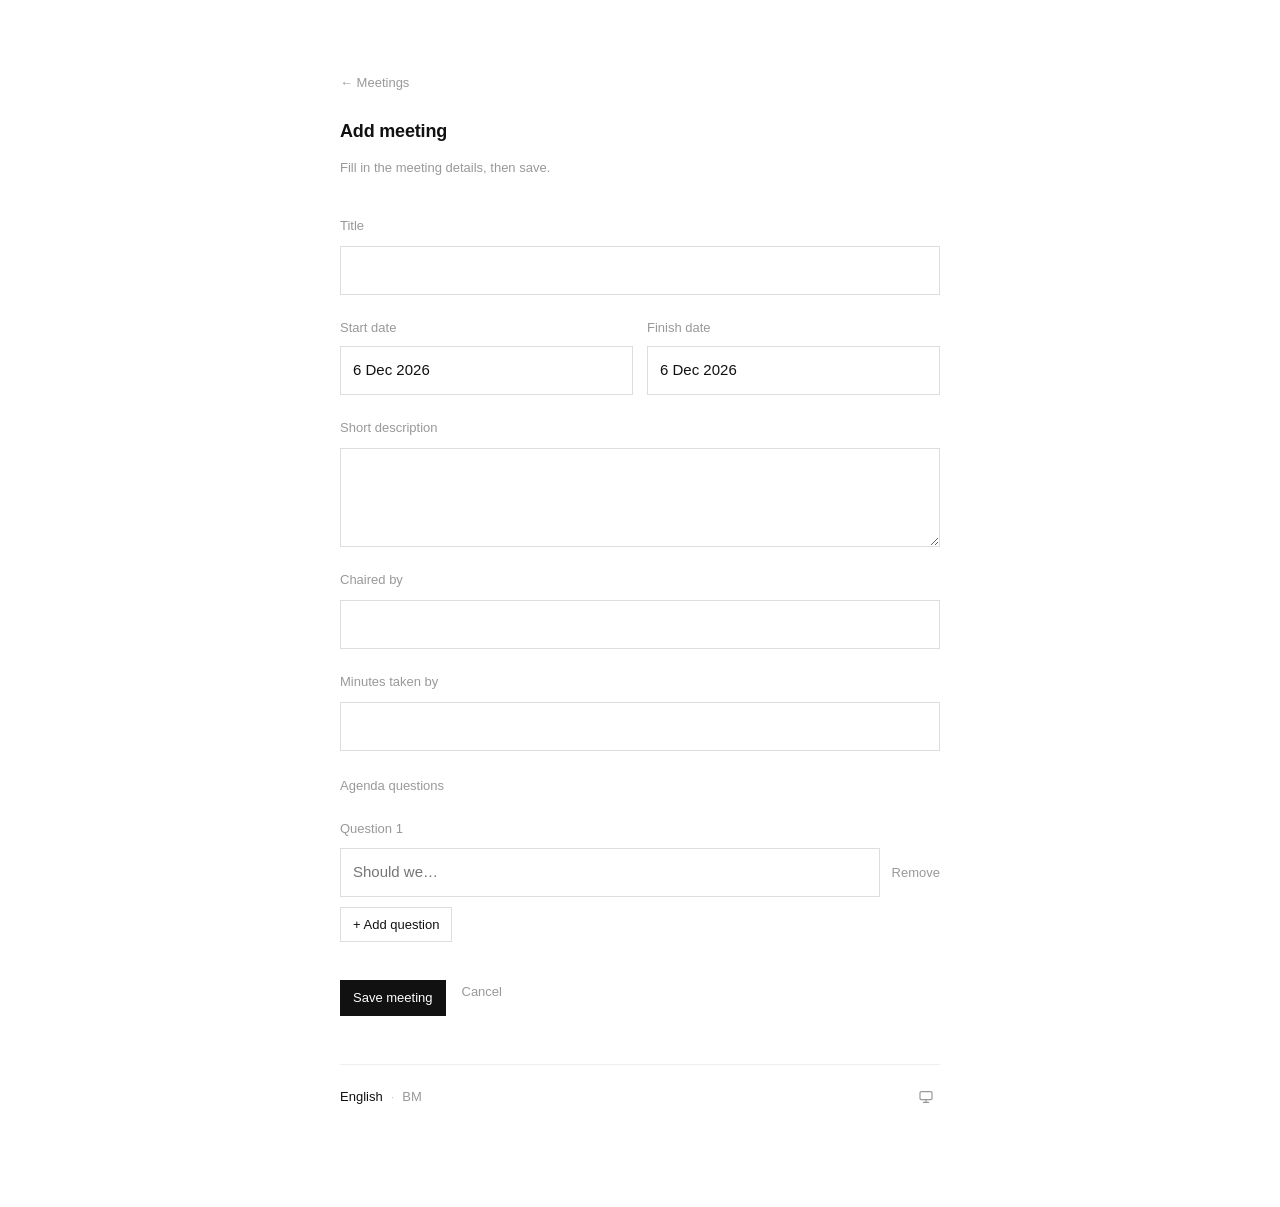
==== admin-meeting.html @ 94fcf9b7 "Move add/edit meeting to a dedicated admin page Admin list stays on admin.html; + and Edit open admi" ====
<!DOCTYPE html>
<html lang="en">

<head>
    <title>Admin · Belia PBB</title>

    <meta charset="UTF-8">
    <meta name="description" content="Belia PBB meeting admin">
    <meta name="author" content="Belia PBB">
    <meta name="viewport" content="width=device-width, initial-scale=1">
    <script>
        (function () {
            var pref = localStorage.getItem("belia-pbb-theme") || "system";
            var dark = pref === "dark" || (pref === "system" && window.matchMedia("(prefers-color-scheme: dark)").matches);
            document.documentElement.dataset.theme = dark ? "dark" : "light";
            document.documentElement.dataset.themePref = pref;
        })();
    </script>
    <link rel="stylesheet" href="index.css">
</head>

<body>
    <main>
        <p class="back"><a href="admin.html" data-i18n="adminBackToList">← Meetings</a></p>
        <h1 id="admin-form-heading" data-i18n="adminAddMeeting">Add meeting</h1>
        <p class="updated" id="admin-form-intro" data-i18n="adminFormIntro">Fill in the meeting details, then save.</p>

        <form id="admin-form" class="admin-form" novalidate>
            <label for="admin-title" data-i18n="adminTitleLabel">Title</label>
            <input id="admin-title" name="title" type="text" required maxlength="120">

            <div class="admin-date-row">
                <div class="admin-date-field">
                    <label for="admin-start-date" data-i18n="adminStartDateLabel">Start date</label>
                    <input id="admin-start-date" name="startDate" type="text" required maxlength="40">
                </div>
                <div class="admin-date-field">
                    <label for="admin-end-date" data-i18n="adminEndDateLabel">Finish date</label>
                    <input id="admin-end-date" name="endDate" type="text" required maxlength="40">
                </div>
            </div>

            <label for="admin-summary" data-i18n="adminSummaryLabel">Short description</label>
            <textarea id="admin-summary" name="summary" rows="3"></textarea>

            <label for="admin-chair" data-i18n="adminChairLabel">Chaired by</label>
            <input id="admin-chair" name="chair" type="text" maxlength="80">

            <label for="admin-minutes-by" data-i18n="adminMinutesByLabel">Minutes taken by</label>
            <input id="admin-minutes-by" name="minutesBy" type="text" maxlength="80">

            <div class="agenda-builder">
                <span class="agenda-builder-label" data-i18n="adminAgendaLabel">Agenda questions</span>
                <div id="admin-questions" class="admin-questions"></div>
                <button type="button" id="admin-add-question" class="secondary-btn" data-i18n="adminAddQuestion">+ Add question</button>
            </div>

            <div class="admin-form-actions">
                <button type="submit" data-i18n="adminSave">Save meeting</button>
                <a href="admin.html" class="text-btn" data-i18n="adminCancelEdit">Cancel</a>
            </div>
        </form>
    </main>

    <footer>
        <div class="footer-row">
            <div class="lang-toggle" role="group" aria-label="Language">
                <button type="button" class="lang-btn" data-lang="en">English</button>
                <span class="lang-sep" aria-hidden="true">·</span>
                <button type="button" class="lang-btn" data-lang="bm">BM</button>
            </div>
            <button type="button" class="theme-switch" data-theme-switch aria-label="Theme">
                <span class="theme-switch-icon" aria-hidden="true"></span>
            </button>
        </div>
    </footer>

    <script src="app.js"></script>
</body>

</html>
---- index.css ----
*,
*::before,
*::after {
    box-sizing: border-box;
}

:root,
html[data-theme="light"] {
    --bg: #ffffff;
    --text: #111111;
    --muted: #999999;
    --border: #eeeeee;
    --border-strong: #dddddd;
    --border-soft: #f0f0f0;
    --placeholder: #bbbbbb;
    --btn-bg: #111111;
    --btn-text: #ffffff;
    --btn-hover: #333333;
    --surface: #ffffff;
    --sep: #cccccc;
    --backdrop: rgba(0, 0, 0, 0.28);
}

html[data-theme="dark"] {
    --bg: #111111;
    --text: #f2f2f2;
    --muted: #888888;
    --border: #2a2a2a;
    --border-strong: #3a3a3a;
    --border-soft: #222222;
    --placeholder: #666666;
    --btn-bg: #f2f2f2;
    --btn-text: #111111;
    --btn-hover: #dddddd;
    --surface: #171717;
    --sep: #555555;
    --backdrop: rgba(0, 0, 0, 0.55);
}

body {
    margin: 0;
    padding: 72px 32px 96px;
    font-family: -apple-system, BlinkMacSystemFont, "Inter", "Helvetica Neue", Helvetica, Arial, sans-serif;
    font-size: 15px;
    line-height: 1.65;
    color: var(--text);
    background: var(--bg);
    -webkit-font-smoothing: antialiased;
}

main {
    max-width: 600px;
    margin: 0 auto;
}

h1 {
    margin: 0 0 10px;
    font-size: 18px;
    font-weight: 600;
    letter-spacing: -0.01em;
}

.attendees-link-row {
    margin: 0 0 10px;
}

.attendees-link {
    padding: 0;
    border: 0;
    background: none;
    font: inherit;
    font-size: 13px;
    color: var(--muted);
    cursor: pointer;
}

.attendees-link:hover {
    color: var(--text);
    text-decoration: underline;
    text-underline-offset: 2px;
}

.updated {
    margin: 0 0 36px;
    font-size: 13px;
    color: var(--muted);
}

.meeting-roles {
    display: grid;
    grid-template-columns: 1fr 1fr;
    gap: 16px 24px;
    margin: -12px 0 28px;
}

.role {
    display: flex;
    flex-direction: column;
    gap: 4px;
    min-width: 0;
}

.role-label {
    font-size: 13px;
    color: var(--muted);
}

.role-value {
    font-size: 15px;
    color: var(--text);
}

.role-input {
    width: 100%;
    padding: 0;
    border: 0;
    border-bottom: 1px solid var(--border);
    background: transparent;
    font: inherit;
    font-size: 15px;
    color: var(--text);
}

.role-input:focus {
    outline: none;
    border-bottom-color: var(--text);
}

.role-input::placeholder {
    color: var(--placeholder);
}

p {
    margin: 0 0 18px;
}

h2 {
    margin: 40px 0 14px;
    font-size: 13px;
    font-weight: 400;
    color: var(--muted);
}

.section-heading {
    display: flex;
    align-items: center;
    gap: 8px;
}

.section-icon {
    display: inline-flex;
    width: 14px;
    height: 14px;
    color: var(--muted);
    flex-shrink: 0;
}

.section-icon svg {
    width: 14px;
    height: 14px;
    display: block;
}

a {
    color: inherit;
    text-decoration: none;
}

a:hover {
    text-decoration: underline;
    text-underline-offset: 2px;
}

.list {
    list-style: none;
    margin: 0;
    padding: 0;
}

.list li {
    display: flex;
    align-items: baseline;
    gap: 16px;
    padding: 16px 0;
    border-bottom: 1px solid var(--border);
}

.list li:first-child {
    border-top: 1px solid var(--border);
}

.list-title {
    flex: 1;
}

.list .meeting-meta {
    margin-left: 12px;
}

.back {
    margin: 0 0 24px;
    font-size: 13px;
    color: var(--muted);
}

.back a {
    color: var(--muted);
}

.back a:hover {
    color: var(--text);
}

.member-bar {
    display: flex;
    align-items: baseline;
    gap: 10px;
    margin: 0 0 18px;
    font-size: 13px;
    color: var(--muted);
}

.text-btn {
    padding: 0;
    border: 0;
    background: none;
    font: inherit;
    font-size: 13px;
    color: var(--muted);
    cursor: pointer;
}

.text-btn:hover {
    color: var(--text);
    text-decoration: underline;
    text-underline-offset: 2px;
}

.name-form {
    display: grid;
    gap: 8px;
    max-width: 320px;
}

.name-form label {
    font-size: 13px;
    color: var(--muted);
}

.name-form input {
    width: 100%;
    padding: 10px 12px;
    border: 1px solid var(--border-strong);
    background: var(--surface);
    font: inherit;
    color: var(--text);
}

.name-form input:focus {
    outline: none;
    border-color: var(--text);
}

.name-form button {
    justify-self: start;
    padding: 6px 12px;
    border: 1px solid var(--btn-bg);
    background: var(--btn-bg);
    font: inherit;
    font-size: 13px;
    color: var(--btn-text);
    cursor: pointer;
}

.name-form button:hover {
    background: var(--btn-hover);
    border-color: var(--btn-hover);
}

.meeting-meta {
    font-size: 13px;
    color: var(--muted);
    white-space: nowrap;
}

.agenda {
    list-style: none;
    margin: 0 0 18px;
    padding: 0;
}

.agenda-item {
    padding: 14px 0;
    border-top: 1px solid var(--border-soft);
}

.agenda-item:last-child {
    border-bottom: 1px solid var(--border-soft);
}

.agenda-question {
    margin: 0 0 10px;
    font-weight: 500;
}

.vote-row {
    display: flex;
    flex-wrap: wrap;
    gap: 8px;
    margin-bottom: 10px;
}

.vote-btn {
    padding: 6px 12px;
    border: 1px solid var(--border-strong);
    background: var(--surface);
    font: inherit;
    font-size: 13px;
    color: var(--text);
    cursor: pointer;
}

.vote-btn:hover {
    border-color: var(--text);
}

.vote-btn.selected {
    border-color: var(--btn-bg);
    background: var(--btn-bg);
    color: var(--btn-text);
}

.vote-btn:disabled {
    opacity: 0.45;
    cursor: default;
}

.vote-counts {
    font-size: 13px;
    color: var(--muted);
    margin: 0 0 6px;
}

.vote-roster {
    font-size: 13px;
    color: var(--muted);
    margin: 0 0 14px;
}

.item-comments {
    margin-top: 4px;
}

.comments-label {
    margin: 0 0 8px;
    font-size: 13px;
    color: var(--muted);
}

.item-comments textarea {
    width: 100%;
    min-height: 64px;
    margin-top: 10px;
    margin-bottom: 8px;
    padding: 10px 12px;
    border: 1px solid var(--border-strong);
    background: var(--surface);
    font: inherit;
    color: var(--text);
    resize: vertical;
}

.item-comments textarea:focus {
    outline: none;
    border-color: var(--text);
}

.item-comments button {
    padding: 6px 12px;
    border: 1px solid var(--btn-bg);
    background: var(--btn-bg);
    font: inherit;
    font-size: 13px;
    color: var(--btn-text);
    cursor: pointer;
}

.item-comments button:hover {
    background: var(--btn-hover);
    border-color: var(--btn-hover);
}

.notes {
    margin-top: 0;
}

.notes textarea {
    width: 100%;
    min-height: 72px;
    margin-bottom: 8px;
    padding: 10px 12px;
    border: 1px solid var(--border-strong);
    background: var(--surface);
    font: inherit;
    color: var(--text);
    resize: vertical;
}

.notes textarea:focus {
    outline: none;
    border-color: var(--text);
}

.notes button {
    padding: 6px 12px;
    border: 1px solid var(--btn-bg);
    background: var(--btn-bg);
    font: inherit;
    font-size: 13px;
    color: var(--btn-text);
    cursor: pointer;
}

.notes button:hover {
    background: var(--btn-hover);
    border-color: var(--btn-hover);
}

.note-list {
    list-style: none;
    margin: 12px 0 0;
    padding: 0;
}

.note-list li {
    padding: 10px 0;
    border-top: 1px solid var(--border-soft);
    font-size: 14px;
}

.note-list li.note-empty {
    color: var(--muted);
    border-top: none;
    padding-top: 0;
}

.note-meta {
    display: block;
    margin-top: 4px;
    font-size: 12px;
    color: var(--muted);
}

.discussion-action {
    margin: 28px 0 0;
}

.primary-link {
    display: inline-block;
    padding: 6px 12px;
    border: 1px solid var(--btn-bg);
    background: var(--btn-bg);
    font-size: 13px;
    color: var(--btn-text);
    text-decoration: none;
}

.primary-link:hover {
    background: var(--btn-hover);
    border-color: var(--btn-hover);
    text-decoration: none;
}

.minutes-body p {
    margin: 0 0 18px;
}

.minutes-body p:last-child {
    margin-bottom: 0;
}

.empty {
    margin: 0;
    padding: 16px 0;
    color: var(--muted);
    border-top: 1px solid var(--border);
    border-bottom: 1px solid var(--border);
}

.admin-form {
    display: grid;
    gap: 10px;
    margin-bottom: 12px;
}

.admin-section-head {
    display: flex;
    align-items: baseline;
    gap: 12px;
    margin-top: 8px;
    margin-bottom: 6px;
}

.admin-section-head h2 {
    margin: 0;
}

.admin-add-btn {
    display: inline-flex;
    align-items: center;
    justify-content: center;
    padding: 0 2px;
    border: 0;
    background: transparent;
    font: inherit;
    font-size: 22px;
    line-height: 1;
    color: var(--muted);
    text-decoration: none;
    cursor: pointer;
}

.admin-add-btn:hover {
    color: var(--text);
}

.admin-form-actions .text-btn {
    text-decoration: none;
}

.admin-form-actions a.text-btn:hover {
    text-decoration: underline;
    text-underline-offset: 2px;
}

.admin-meeting-actions a.text-btn {
    text-decoration: none;
}

.admin-meeting-actions a.text-btn:hover {
    text-decoration: underline;
    text-underline-offset: 2px;
}

.admin-composer {
    margin: 16px 0 28px;
}

.admin-composer h2 {
    margin-top: 0;
    margin-bottom: 16px;
}

.admin-form label {
    margin-top: 12px;
    font-size: 13px;
    color: var(--muted);
}

.admin-form > label:first-child {
    margin-top: 0;
}

.admin-date-row {
    display: grid;
    grid-template-columns: 1fr 1fr;
    gap: 14px;
    margin-top: 12px;
}

.admin-date-field {
    display: grid;
    gap: 8px;
}

.admin-date-field label {
    margin-top: 0;
}

.admin-form input,
.admin-form select,
.admin-form textarea {
    width: 100%;
    padding: 11px 12px;
    border: 1px solid var(--border-strong);
    background: var(--surface);
    font: inherit;
    color: var(--text);
}

.admin-form input:focus,
.admin-form select:focus,
.admin-form textarea:focus {
    outline: none;
    border-color: var(--text);
}

.admin-form textarea {
    resize: vertical;
}

.admin-form button[type="submit"] {
    justify-self: start;
    margin-top: 12px;
    padding: 6px 12px;
    border: 1px solid var(--btn-bg);
    background: var(--btn-bg);
    font: inherit;
    font-size: 13px;
    color: var(--btn-text);
    cursor: pointer;
}

.admin-form button[type="submit"]:hover {
    background: var(--btn-hover);
    border-color: var(--btn-hover);
}

.field-hint {
    margin: 0;
    font-size: 13px;
    color: var(--muted);
}

.agenda-builder {
    display: grid;
    gap: 10px;
    margin-top: 14px;
}

.agenda-builder-label {
    font-size: 13px;
    color: var(--muted);
}

.admin-questions {
    display: grid;
    gap: 12px;
}

.admin-question-row {
    display: grid;
    grid-template-columns: 1fr auto;
    grid-template-areas:
        "label label"
        "input remove";
    gap: 8px 12px;
    align-items: center;
}

.admin-question-label {
    grid-area: label;
    margin: 0;
    font-size: 13px;
    color: var(--muted);
}

.admin-question-input {
    grid-area: input;
    width: 100%;
    padding: 10px 12px;
    border: 1px solid var(--border-strong);
    background: var(--surface);
    font: inherit;
    color: var(--text);
}

.admin-question-row .text-btn {
    grid-area: remove;
}

.admin-form-actions {
    display: flex;
    align-items: center;
    gap: 16px;
    margin-top: 16px;
}

.admin-meeting-actions {
    display: flex;
    gap: 18px;
    flex-shrink: 0;
}

.admin-question-input:focus {
    outline: none;
    border-color: var(--text);
}

.secondary-btn {
    justify-self: start;
    padding: 6px 12px;
    border: 1px solid var(--border-strong);
    background: transparent;
    font: inherit;
    font-size: 13px;
    color: var(--text);
    cursor: pointer;
}

.secondary-btn:hover {
    border-color: var(--text);
}

.admin-notice {
    margin: 14px 0 8px;
    font-size: 13px;
    color: var(--muted);
}

footer {
    max-width: 600px;
    margin: 48px auto 0;
    padding-top: 18px;
    border-top: 1px solid var(--border);
}

.footer-row {
    display: flex;
    align-items: center;
    justify-content: space-between;
    gap: 16px;
    flex-wrap: wrap;
}

.attendees-dialog {
    width: min(92vw, 420px);
    margin: auto;
    padding: 24px;
    border: 1px solid var(--border);
    background: var(--surface);
    color: var(--text);
    font: inherit;
}

.attendees-dialog::backdrop {
    background: var(--backdrop);
}

.attendees-dialog-header {
    display: flex;
    align-items: baseline;
    justify-content: space-between;
    gap: 12px;
    margin-bottom: 6px;
}

.attendees-dialog-header h2 {
    margin: 0;
    font-size: 15px;
    font-weight: 600;
    color: var(--text);
}

.attendees-dialog-hint {
    margin: 0 0 16px;
    font-size: 13px;
    color: var(--muted);
}

.attendees-dialog .list {
    margin: 0;
}

.attendees-dialog .list li.empty-item {
    display: block;
    color: var(--muted);
    border-top: 1px solid var(--border);
    border-bottom: 1px solid var(--border);
}

.lang-toggle {
    display: flex;
    align-items: center;
    gap: 8px;
    font-size: 13px;
    color: var(--muted);
}

.lang-btn {
    padding: 0;
    border: 0;
    background: none;
    font: inherit;
    font-size: 13px;
    color: var(--muted);
    cursor: pointer;
}

.lang-btn:hover {
    color: var(--text);
    text-decoration: underline;
    text-underline-offset: 2px;
}

.lang-btn.active {
    color: var(--text);
    cursor: default;
}

.lang-btn.active:hover {
    text-decoration: none;
}

.lang-sep {
    color: var(--sep);
}

.theme-switch {
    display: inline-flex;
    align-items: center;
    justify-content: center;
    width: 28px;
    height: 28px;
    padding: 0;
    border: 0;
    background: none;
    color: var(--muted);
    cursor: pointer;
}

.theme-switch:hover {
    color: var(--text);
}

.theme-switch-icon {
    display: inline-flex;
    width: 16px;
    height: 16px;
}

.theme-switch-icon svg {
    width: 16px;
    height: 16px;
    display: block;
}

@media (max-width: 640px) {
    body {
        padding: 48px 24px 72px;
    }

    .list li {
        flex-direction: column;
        gap: 4px;
    }

    .list .meeting-meta {
        margin-left: 0;
    }

    .admin-date-row {
        grid-template-columns: 1fr;
    }

    .meeting-roles {
        grid-template-columns: 1fr;
        gap: 14px;
    }
}
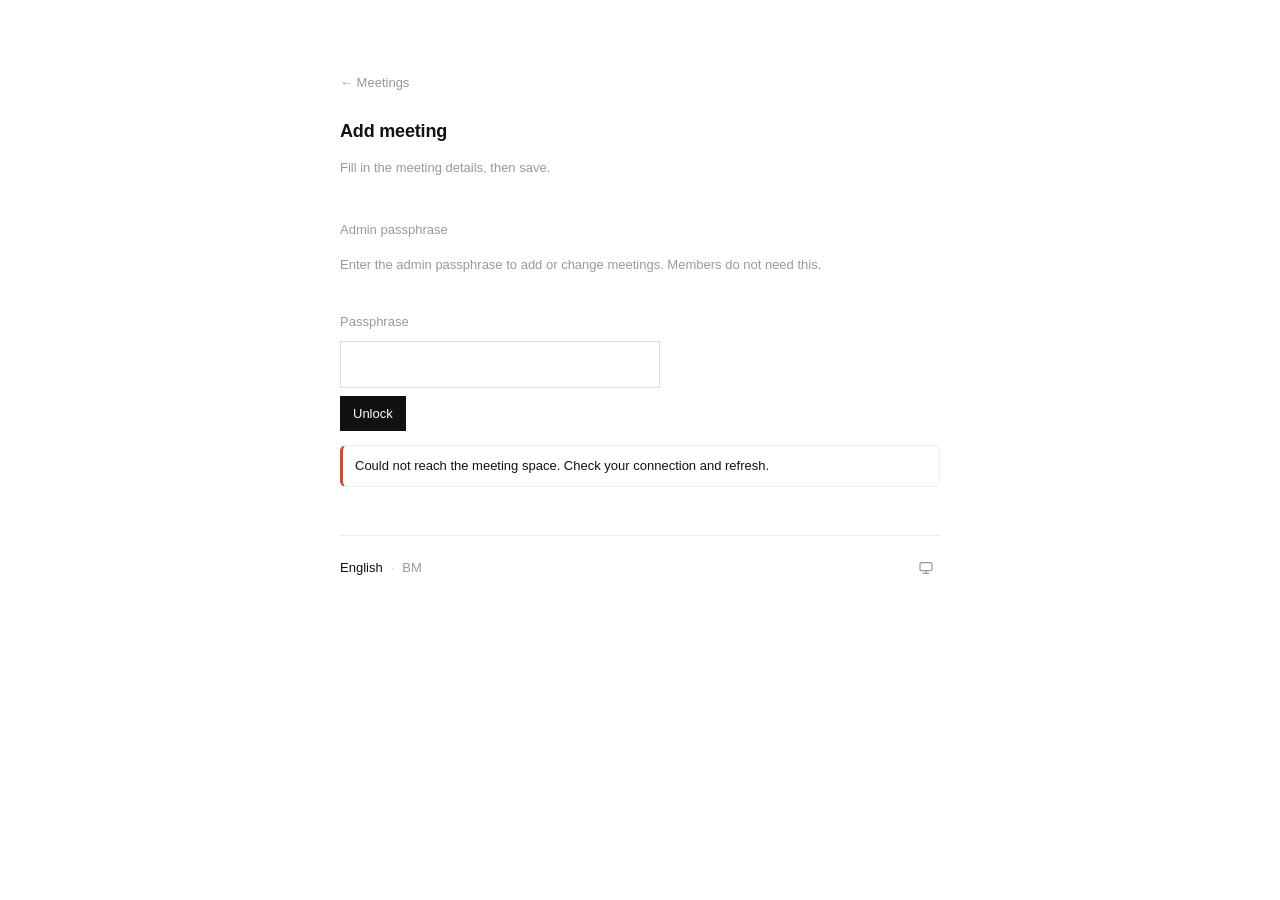
==== commit cc5d36b9: "Read and write meetings from the shared database Replaces the localStorage backend with calls to the" ====
--- a/admin-meeting.html
+++ b/admin-meeting.html
@@ -25,6 +25,20 @@
         <h1 id="admin-form-heading" data-i18n="adminAddMeeting">Add meeting</h1>
         <p class="updated" id="admin-form-intro" data-i18n="adminFormIntro">Fill in the meeting details, then save.</p>
 
+        <section id="admin-lock" class="name-gate" hidden>
+            <h2 data-i18n="adminLockTitle">Admin passphrase</h2>
+            <p class="updated" data-i18n="adminLockHint">Enter the admin passphrase to add or change
+                meetings. Members do not need this.</p>
+            <form id="admin-lock-form" class="name-form" novalidate>
+                <label for="admin-pass" data-i18n="adminLockLabel">Passphrase</label>
+                <input id="admin-pass" name="passphrase" type="password" autocomplete="current-password"
+                    required>
+                <button type="submit" data-i18n="adminUnlock">Unlock</button>
+            </form>
+        </section>
+
+        <p class="admin-error" data-error hidden></p>
+
         <form id="admin-form" class="admin-form" novalidate>
             <label for="admin-title" data-i18n="adminTitleLabel">Title</label>
             <input id="admin-title" name="title" type="text" required maxlength="120">
@@ -48,6 +62,19 @@
 
             <label for="admin-minutes-by" data-i18n="adminMinutesByLabel">Minutes taken by</label>
             <input id="admin-minutes-by" name="minutesBy" type="text" maxlength="80">
+
+            <div id="admin-status-field" class="admin-status-field" hidden>
+                <label for="admin-status" data-i18n="adminStatusLabel">Status</label>
+                <select id="admin-status" name="status">
+                    <option value="active">Active</option>
+                    <option value="closed">Closed</option>
+                </select>
+            </div>
+
+            <div id="admin-minutes-field" class="admin-minutes-field" hidden>
+                <label for="admin-minutes" data-i18n="adminMinutesLabel">Summary</label>
+                <textarea id="admin-minutes" name="minutes" rows="5" maxlength="4000"></textarea>
+            </div>
 
             <div class="agenda-builder">
                 <span class="agenda-builder-label" data-i18n="adminAgendaLabel">Agenda questions</span>
--- a/index.css
+++ b/index.css
@@ -2,6 +2,13 @@
 *::before,
 *::after {
     box-sizing: border-box;
+}
+
+/* The `hidden` attribute is only display:none in the browser's own stylesheet,
+   so any class that sets `display` silently overrides it. The app hides things
+   with `hidden` in a dozen places; make it mean what it says. */
+[hidden] {
+    display: none !important;
 }
 
 :root,
@@ -479,6 +486,24 @@
     margin-bottom: 0;
 }
 
+.admin-minutes-field,
+.admin-status-field {
+    display: grid;
+    gap: 8px;
+}
+
+.admin-minutes-field[hidden],
+.admin-status-field[hidden] {
+    display: none;
+}
+
+.admin-minutes-field label,
+.admin-status-field label {
+    margin-top: 12px;
+    font-size: 13px;
+    color: var(--muted);
+}
+
 .empty {
     margin: 0;
     padding: 16px 0;
@@ -706,6 +731,20 @@
     margin: 14px 0 8px;
     font-size: 13px;
     color: var(--muted);
+}
+
+/* Shown when a write is rejected or the database cannot be reached. Muted
+   rather than alarming, but distinct enough not to read as ordinary copy. */
+.admin-error {
+    margin: 14px 0 8px;
+    padding: 10px 12px;
+    font-size: 13px;
+    line-height: 1.5;
+    color: var(--text);
+    border: 1px solid var(--border);
+    border-left: 3px solid #c0503c;
+    border-radius: 6px;
+    background: var(--card, transparent);
 }
 
 footer {
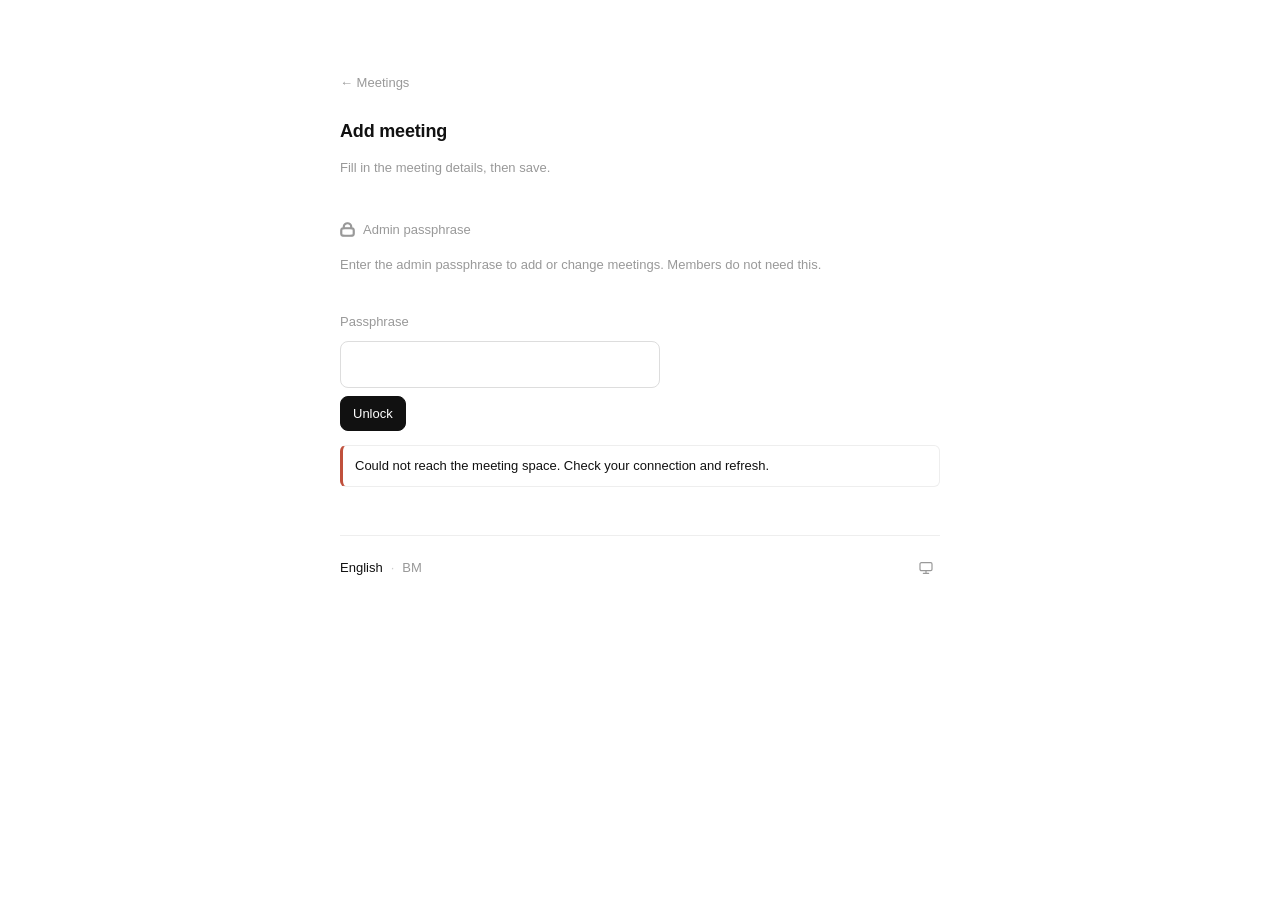
==== commit dddaabc8: "Give the app a motion and icon system Three durations and three easing curves as tokens, so anything" ====
--- a/admin-meeting.html
+++ b/admin-meeting.html
@@ -26,7 +26,7 @@
         <p class="updated" id="admin-form-intro" data-i18n="adminFormIntro">Fill in the meeting details, then save.</p>
 
         <section id="admin-lock" class="name-gate" hidden>
-            <h2 data-i18n="adminLockTitle">Admin passphrase</h2>
+            <h2 class="lock-heading"><span class="lock-icon" aria-hidden="true"></span><span data-i18n="adminLockTitle">Admin passphrase</span></h2>
             <p class="updated" data-i18n="adminLockHint">Enter the admin passphrase to add or change
                 meetings. Members do not need this.</p>
             <form id="admin-lock-form" class="name-form" novalidate>
@@ -102,6 +102,7 @@
         </div>
     </footer>
 
+    <script src="icons.js"></script>
     <script src="app.js"></script>
 </body>
 
--- a/index.css
+++ b/index.css
@@ -44,6 +44,35 @@
     --backdrop: rgba(0, 0, 0, 0.55);
 }
 
+/* Motion
+ *
+ * Three durations and three curves, so movement across the app feels like one
+ * hand made it. `--ease-out` decelerates hard, which is what makes something
+ * arriving on screen feel placed rather than thrown. `--ease-spring` overshoots
+ * slightly and is reserved for direct manipulation — pressing a button — where
+ * a little bounce reads as responsiveness rather than decoration. */
+:root {
+    --dur-fast: 130ms;
+    --dur-base: 220ms;
+    --dur-slow: 340ms;
+    --ease-out: cubic-bezier(0.22, 1, 0.36, 1);
+    --ease-in-out: cubic-bezier(0.65, 0, 0.35, 1);
+    --ease-spring: cubic-bezier(0.34, 1.4, 0.64, 1);
+}
+
+/* Motion is a preference, not a given. Anything here that moves is decoration
+ * on top of a layout that already works, so it can all be switched off. */
+@media (prefers-reduced-motion: reduce) {
+    *,
+    *::before,
+    *::after {
+        animation-duration: 0.01ms !important;
+        animation-iteration-count: 1 !important;
+        transition-duration: 0.01ms !important;
+        scroll-behavior: auto !important;
+    }
+}
+
 body {
     margin: 0;
     padding: 72px 32px 96px;
@@ -67,6 +96,22 @@
     letter-spacing: -0.01em;
 }
 
+/* Title and the attendees link share a line. Baseline alignment keeps the small
+   link sitting on the title's baseline rather than floating mid-cap-height, and
+   wrapping lets a long meeting name push the link onto its own line on a phone
+   instead of squashing it. */
+.title-row {
+    display: flex;
+    flex-wrap: wrap;
+    align-items: baseline;
+    gap: 4px 10px;
+    margin: 0 0 10px;
+}
+
+.title-row h1 {
+    margin: 0;
+}
+
 .attendees-link-row {
     margin: 0 0 10px;
 }
@@ -305,9 +350,14 @@
     border-bottom: 1px solid var(--border-soft);
 }
 
+/* One question per screen means it is the subject of the page, not a list item.
+   Size it accordingly. */
 .agenda-question {
-    margin: 0 0 10px;
+    margin: 0 0 18px;
+    font-size: 17px;
     font-weight: 500;
+    line-height: 1.45;
+    letter-spacing: -0.01em;
 }
 
 .vote-row {
@@ -317,18 +367,38 @@
     margin-bottom: 10px;
 }
 
+/* Voting is the one thing every member does, so it gets a comfortable target
+   and a state change you can feel rather than an easter egg. */
 .vote-btn {
-    padding: 6px 12px;
+    min-width: 84px;
+    padding: 9px 16px;
     border: 1px solid var(--border-strong);
+    border-radius: 8px;
     background: var(--surface);
     font: inherit;
     font-size: 13px;
     color: var(--text);
     cursor: pointer;
-}
-
-.vote-btn:hover {
+    transition:
+        border-color var(--dur-fast) var(--ease-out),
+        background-color var(--dur-fast) var(--ease-out),
+        color var(--dur-fast) var(--ease-out),
+        transform var(--dur-fast) var(--ease-spring);
+}
+
+.vote-btn:hover:not(:disabled) {
     border-color: var(--text);
+}
+
+/* Settles back under the finger. Only on press, where it reads as the button
+   responding rather than the page moving on its own. */
+.vote-btn:active:not(:disabled) {
+    transform: scale(0.96);
+}
+
+.vote-btn:focus-visible {
+    outline: 2px solid var(--text);
+    outline-offset: 2px;
 }
 
 .vote-btn.selected {
@@ -348,10 +418,87 @@
     margin: 0 0 6px;
 }
 
-.vote-roster {
-    font-size: 13px;
-    color: var(--muted);
+/* The tally and the button that reveals who voted, on one line. */
+.vote-counts-row {
+    display: flex;
+    align-items: center;
+    gap: 6px;
     margin: 0 0 14px;
+}
+
+.vote-counts-row .vote-counts {
+    margin: 0;
+}
+
+.vote-help {
+    display: inline-flex;
+    align-items: center;
+    justify-content: center;
+    width: 26px;
+    height: 26px;
+    padding: 0;
+    border: 0;
+    border-radius: 6px;
+    background: transparent;
+    color: var(--muted);
+    cursor: pointer;
+    transition:
+        color var(--dur-fast) var(--ease-out),
+        background-color var(--dur-fast) var(--ease-out),
+        transform var(--dur-fast) var(--ease-spring);
+}
+
+.vote-help svg {
+    display: block;
+}
+
+.vote-help:hover {
+    color: var(--text);
+    background: var(--border-soft);
+}
+
+.vote-help:active {
+    transform: scale(0.9);
+}
+
+.vote-help:focus-visible {
+    outline: 2px solid var(--text);
+    outline-offset: 2px;
+}
+
+/* Breakdown inside the dialog: each choice is its own block with a count, so
+   the shape of the vote is readable before any name is. */
+.vote-group + .vote-group {
+    margin-top: 20px;
+}
+
+.vote-group-label {
+    display: flex;
+    align-items: baseline;
+    gap: 8px;
+    margin: 0 0 8px;
+    font-size: 13px;
+    color: var(--muted);
+}
+
+.vote-group-label span {
+    color: var(--text);
+    font-variant-numeric: tabular-nums;
+}
+
+.vote-group-names {
+    list-style: none;
+    margin: 0;
+    padding: 0;
+}
+
+.vote-group-names li {
+    padding: 7px 0;
+    border-bottom: 1px solid var(--border-soft);
+}
+
+.vote-group-names li:first-child {
+    border-top: 1px solid var(--border-soft);
 }
 
 .item-comments {
@@ -364,17 +511,57 @@
     color: var(--muted);
 }
 
+.comment-composer {
+    position: relative;
+    margin-top: 10px;
+    margin-bottom: 8px;
+}
+
 .item-comments textarea {
+    display: block;
     width: 100%;
     min-height: 64px;
-    margin-top: 10px;
-    margin-bottom: 8px;
-    padding: 10px 12px;
+    max-height: 240px;
+    /* Room on the right so the last line never runs under the send button. */
+    padding: 10px 52px 10px 12px;
     border: 1px solid var(--border-strong);
     background: var(--surface);
     font: inherit;
     color: var(--text);
-    resize: vertical;
+    resize: none;
+    overflow-y: auto;
+}
+
+.comment-send {
+    position: absolute;
+    right: 8px;
+    bottom: 8px;
+    display: inline-flex;
+    align-items: center;
+    justify-content: center;
+    width: 32px;
+    height: 32px;
+    padding: 0;
+    border: 0;
+    border-radius: 50%;
+    background: var(--text);
+    color: var(--bg);
+    cursor: pointer;
+    transition: opacity 0.15s ease;
+}
+
+.comment-send svg {
+    width: 18px;
+    height: 18px;
+}
+
+.comment-send:hover:not(:disabled) {
+    opacity: 0.85;
+}
+
+.comment-send:disabled {
+    opacity: 0.3;
+    cursor: default;
 }
 
 .item-comments textarea:focus {
@@ -712,6 +899,151 @@
     border-color: var(--text);
 }
 
+.question-progress {
+    margin: 0 0 14px;
+    font-size: 13px;
+    color: var(--muted);
+    font-variant-numeric: tabular-nums;
+}
+
+/* Moving between questions travels in the direction you asked for: Next brings
+   the new question in from the right, Previous from the left. Without it the
+   question simply swaps and it is easy to lose track of where you are in the
+   agenda — the movement is what says "forward" rather than "something changed".
+   Small distance and a hard deceleration, so it registers without being a show. */
+@keyframes question-in-forward {
+    from {
+        opacity: 0;
+        transform: translate3d(16px, 0, 0);
+    }
+    to {
+        opacity: 1;
+        transform: translate3d(0, 0, 0);
+    }
+}
+
+@keyframes question-in-back {
+    from {
+        opacity: 0;
+        transform: translate3d(-16px, 0, 0);
+    }
+    to {
+        opacity: 1;
+        transform: translate3d(0, 0, 0);
+    }
+}
+
+[data-enter="forward"] .agenda-item {
+    animation: question-in-forward var(--dur-base) var(--ease-out) both;
+}
+
+[data-enter="back"] .agenda-item {
+    animation: question-in-back var(--dur-base) var(--ease-out) both;
+}
+
+/* The progress line changes with the question, so it moves with it. Slightly
+   ahead of the question itself, which reads as one thing arriving, not two. */
+[data-progress-enter] {
+    animation: question-in-forward var(--dur-fast) var(--ease-out) both;
+}
+
+.question-nav {
+    display: flex;
+    gap: 10px;
+    align-items: center;
+    justify-content: space-between;
+    margin-top: 26px;
+    padding-top: 18px;
+    border-top: 1px solid var(--border);
+}
+
+/* Buttons that carry an icon: the label and the glyph sit on one optical line
+   and the icon nudges in the direction of travel on hover, which previews what
+   the button is about to do. */
+.nav-btn {
+    display: inline-flex;
+    align-items: center;
+    gap: 6px;
+    padding: 8px 14px;
+    border: 1px solid var(--border-strong);
+    border-radius: 8px;
+    background: transparent;
+    font: inherit;
+    font-size: 13px;
+    color: var(--text);
+    cursor: pointer;
+    transition:
+        border-color var(--dur-fast) var(--ease-out),
+        transform var(--dur-fast) var(--ease-spring);
+}
+
+.nav-btn:hover {
+    border-color: var(--text);
+}
+
+.nav-btn:active {
+    transform: scale(0.97);
+}
+
+.nav-btn:focus-visible {
+    outline: 2px solid var(--text);
+    outline-offset: 2px;
+}
+
+.nav-btn svg {
+    display: block;
+    transition: transform var(--dur-base) var(--ease-out);
+}
+
+.nav-btn-next:hover svg {
+    transform: translateX(2px);
+}
+
+.nav-btn-prev:hover svg {
+    transform: translateX(-2px);
+}
+
+/* With no Previous button, the single forward button would otherwise stretch
+   under space-between; push it to the right so it stays put between questions. */
+.question-nav > :only-child {
+    margin-left: auto;
+}
+
+.submit-btn {
+    display: inline-flex;
+    align-items: center;
+    gap: 6px;
+    padding: 9px 18px;
+    border: 1px solid var(--btn-bg);
+    border-radius: 8px;
+    background: var(--btn-bg);
+    font: inherit;
+    font-size: 13px;
+    color: var(--btn-text);
+    cursor: pointer;
+    transition:
+        background-color var(--dur-fast) var(--ease-out),
+        transform var(--dur-fast) var(--ease-spring);
+}
+
+.submit-btn svg {
+    display: block;
+}
+
+.submit-btn:hover {
+    background: var(--btn-hover);
+    border-color: var(--btn-hover);
+}
+
+.submit-btn:active {
+    transform: scale(0.97);
+}
+
+.submit-btn:focus-visible {
+    outline: 2px solid var(--text);
+    outline-offset: 2px;
+}
+
 .secondary-btn {
     justify-self: start;
     padding: 6px 12px;
@@ -764,16 +1096,47 @@
 
 .attendees-dialog {
     width: min(92vw, 420px);
+    max-height: min(80vh, 620px);
     margin: auto;
     padding: 24px;
     border: 1px solid var(--border);
+    border-radius: 14px;
     background: var(--surface);
     color: var(--text);
     font: inherit;
+    overflow-y: auto;
+}
+
+/* A dialog that appears instantly reads as a glitch; one that rises slightly
+   reads as a layer coming forward. Short, because it sits between the member
+   and what they were doing. */
+.attendees-dialog[open] {
+    animation: dialog-in var(--dur-base) var(--ease-out) both;
+}
+
+@keyframes dialog-in {
+    from {
+        opacity: 0;
+        transform: translate3d(0, 8px, 0) scale(0.98);
+    }
+    to {
+        opacity: 1;
+        transform: translate3d(0, 0, 0) scale(1);
+    }
 }
 
 .attendees-dialog::backdrop {
     background: var(--backdrop);
+    animation: backdrop-in var(--dur-base) var(--ease-out) both;
+}
+
+@keyframes backdrop-in {
+    from {
+        opacity: 0;
+    }
+    to {
+        opacity: 1;
+    }
 }
 
 .attendees-dialog-header {
@@ -897,3 +1260,164 @@
         gap: 14px;
     }
 }
+
+/* ---------------------------------------------------------------------------
+ * Icons and entrances
+ * ------------------------------------------------------------------------- */
+
+.attendees-link {
+    display: inline-flex;
+    align-items: center;
+    gap: 5px;
+    transition: color var(--dur-fast) var(--ease-out);
+}
+
+.attendees-icon {
+    display: inline-flex;
+    align-items: center;
+}
+
+.attendees-icon svg {
+    display: block;
+}
+
+.attendees-link:hover {
+    text-decoration: none;
+}
+
+.attendees-link:hover .attendees-icon {
+    color: var(--text);
+}
+
+/* Admin actions are icon-only, so the hit area has to be built rather than
+   inherited from the text. 32px keeps them thumb-sized on a phone. */
+.icon-btn {
+    display: inline-flex;
+    align-items: center;
+    justify-content: center;
+    width: 32px;
+    height: 32px;
+    padding: 0;
+    border: 0;
+    border-radius: 8px;
+    background: transparent;
+    color: var(--muted);
+    cursor: pointer;
+    transition:
+        color var(--dur-fast) var(--ease-out),
+        background-color var(--dur-fast) var(--ease-out);
+}
+
+.icon-btn svg {
+    display: block;
+}
+
+.icon-btn:hover {
+    color: var(--text);
+    background: var(--border-soft);
+    text-decoration: none;
+}
+
+.icon-btn:focus-visible {
+    outline: 2px solid var(--text);
+    outline-offset: 2px;
+}
+
+/* Delete only turns red on approach. Red at rest would make the whole admin
+   list feel alarming when nothing is wrong. */
+.icon-btn-danger:hover {
+    color: #c0503c;
+}
+
+.admin-add-btn {
+    border-radius: 8px;
+    transition:
+        color var(--dur-fast) var(--ease-out),
+        background-color var(--dur-fast) var(--ease-out),
+        transform var(--dur-fast) var(--ease-spring);
+}
+
+.admin-add-btn svg {
+    display: block;
+}
+
+.admin-add-btn:hover {
+    background: var(--border-soft);
+}
+
+.admin-add-btn:active {
+    transform: scale(0.94);
+}
+
+.lock-heading {
+    display: flex;
+    align-items: center;
+    gap: 8px;
+}
+
+.lock-icon {
+    display: inline-flex;
+    color: var(--muted);
+}
+
+.lock-icon svg {
+    display: block;
+}
+
+/* The meeting list is the first thing anyone sees. Rows fade up in sequence so
+   the page assembles itself instead of appearing all at once — the stagger is
+   small enough to feel like one movement, not a queue. */
+@keyframes row-in {
+    from {
+        opacity: 0;
+        transform: translate3d(0, 6px, 0);
+    }
+    to {
+        opacity: 1;
+        transform: translate3d(0, 0, 0);
+    }
+}
+
+.list li {
+    animation: row-in var(--dur-slow) var(--ease-out) both;
+    animation-delay: calc(var(--row-index, 0) * 45ms);
+}
+
+.list li a {
+    transition: opacity var(--dur-fast) var(--ease-out);
+}
+
+/* The composer button already animates opacity; give it the same press as the
+   other buttons so every tappable thing in the app behaves the same way. */
+.comment-send {
+    transition:
+        opacity var(--dur-fast) var(--ease-out),
+        transform var(--dur-fast) var(--ease-spring);
+}
+
+.comment-send:active:not(:disabled) {
+    transform: scale(0.92);
+}
+
+.comment-send:focus-visible {
+    outline: 2px solid var(--text);
+    outline-offset: 2px;
+}
+
+.item-comments textarea {
+    border-radius: 10px;
+    transition: border-color var(--dur-fast) var(--ease-out);
+}
+
+.name-form input,
+.name-form button {
+    border-radius: 8px;
+    transition:
+        border-color var(--dur-fast) var(--ease-out),
+        background-color var(--dur-fast) var(--ease-out),
+        transform var(--dur-fast) var(--ease-spring);
+}
+
+.name-form button:active {
+    transform: scale(0.97);
+}
